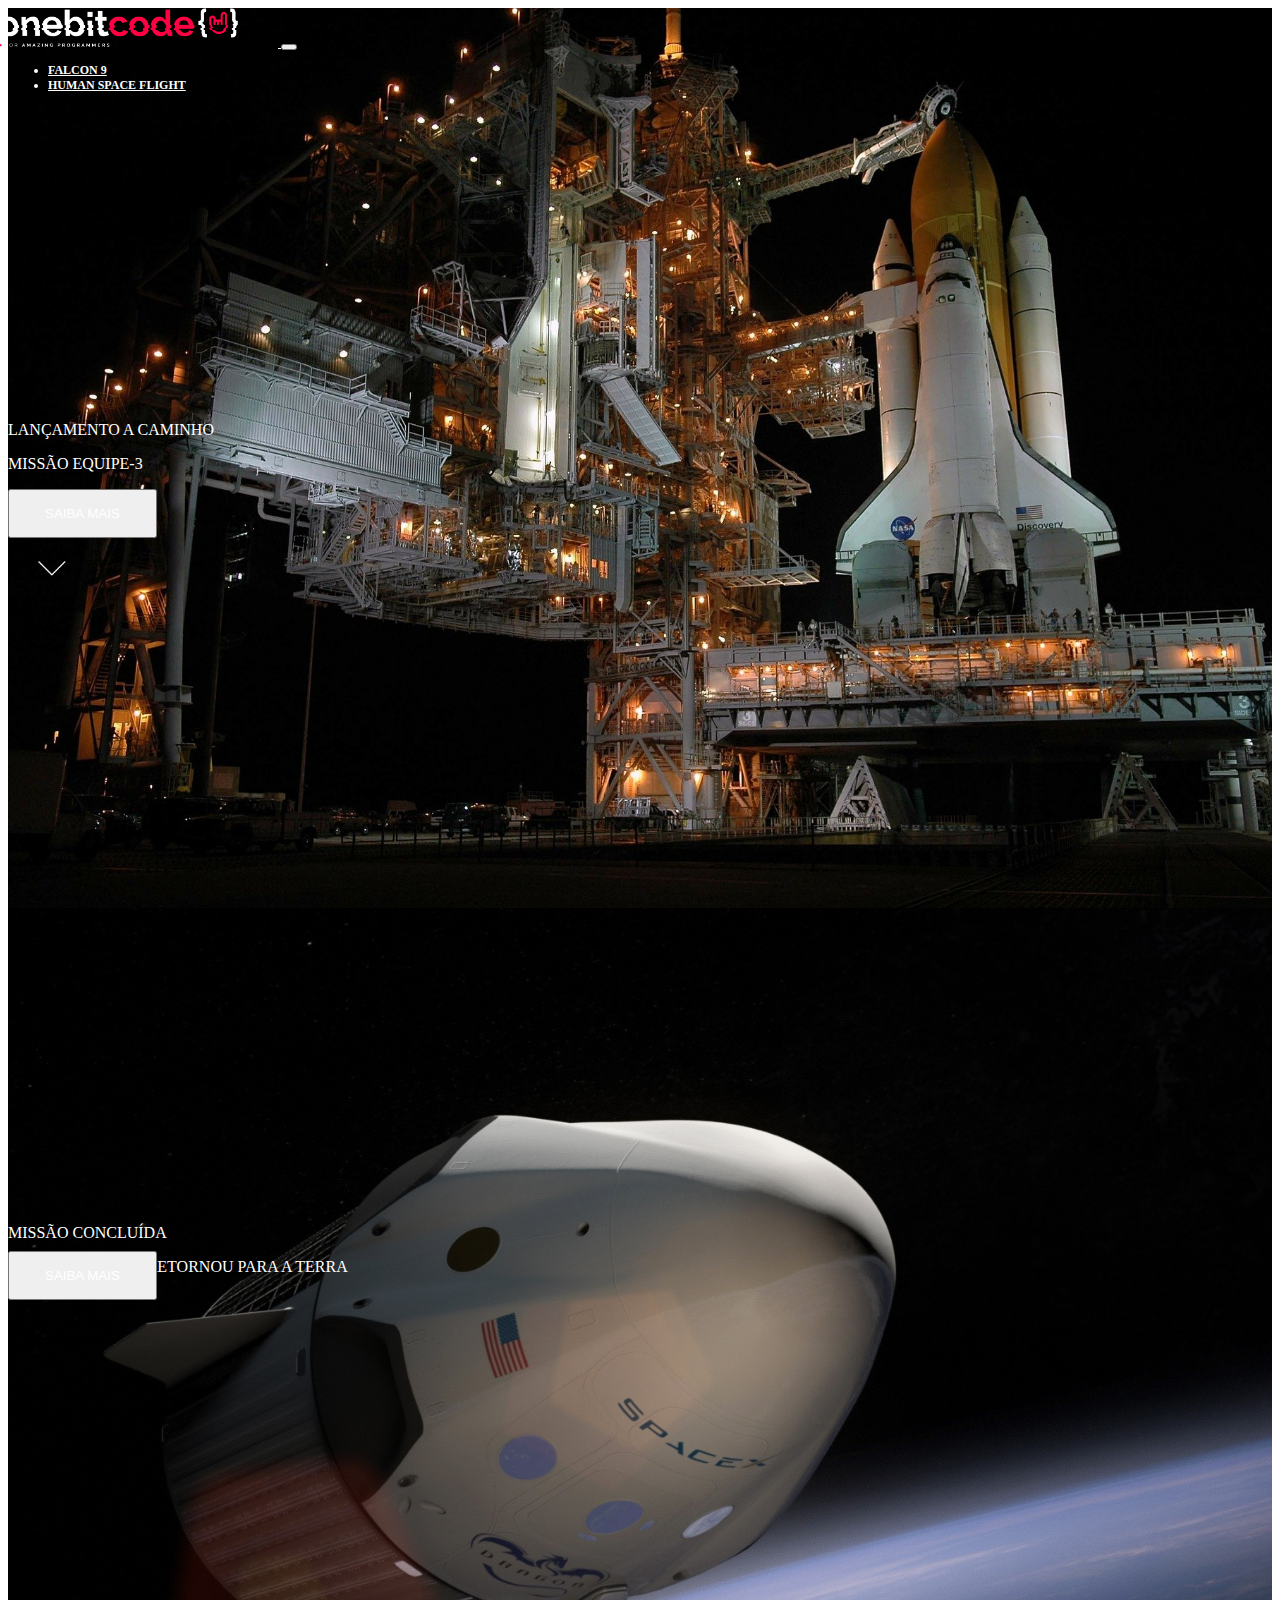
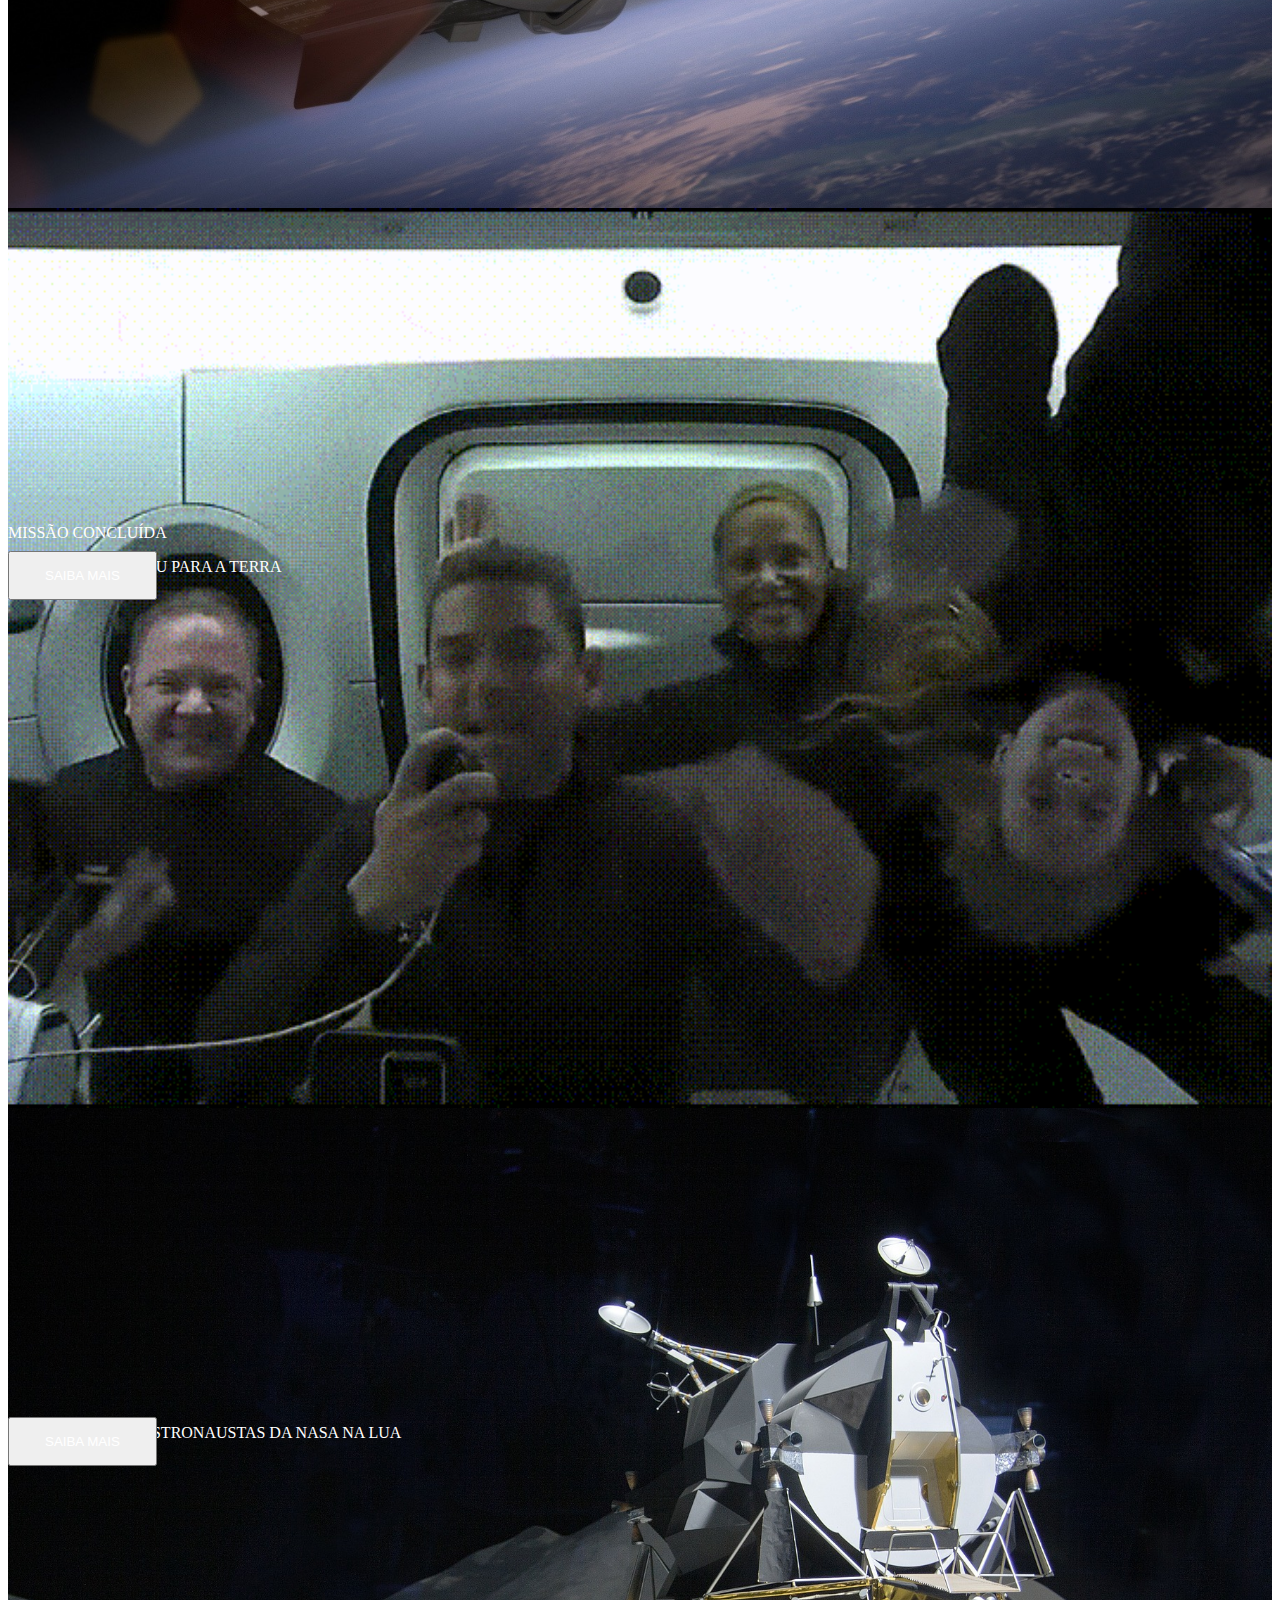
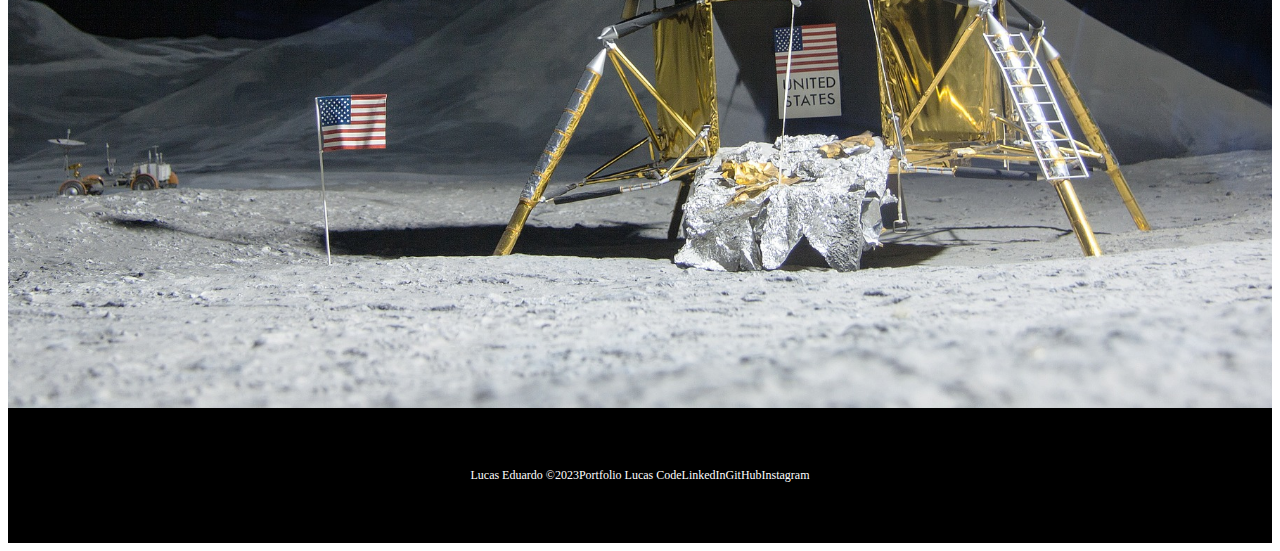
==== index.html @ 3b8acb65 "OneBitX PROJECT" ====
<!DOCTYPE html>
<html lang="pt-br">
<head>
    <meta charset="UTF-8">
    <meta http-equiv="X-UA-Compatible" content="IE=edge">
    <meta name="viewport" content="width=device-width, initial-scale=1.0">
    <!--Link CSS-->
    <link rel="stylesheet" href="/assets/css/style.css">
    <!--Link Bootstrap-->
    <link href="https://cdn.jsdelivr.net/npm/bootstrap@5.3.0-alpha3/dist/css/bootstrap.min.css" rel="stylesheet" integrity="sha384-KK94CHFLLe+nY2dmCWGMq91rCGa5gtU4mk92HdvYe+M/SXH301p5ILy+dN9+nJOZ" crossorigin="anonymous">
    
    <!--Favicon-->
    <link rel="shortcut icon" href="/assets/img/favicon.png" type="image/x-icon">

    <title>OneBitX</title>
</head>
<body>
    
    <div class="container-fluid container00 container01">
        <div class="container">
            <header class="header">
                <nav class="navbar navbar-expand-lg navbar-dark bg-transparent pt-4">
                    <div class="container-fluid">
                        <a href="/index.html" class="navbar-brand">
                            <img src="/assets/img/logo-obc-2021-darkbg.png" alt="OneBitX" class="logoPC img-fluid">
                        </a>
                        <button class="navbar-toggler" type="button" data-bs-toggle="collapse"data-bs-target="#navbarNav" aria-controls="navbarNav" aria-expanded="false"aria-label="Toggle navigation">
                            <span class="navbar-toggler-icon"></span>
                        </button>
                        <div class="collapse navbar-collapse" id="navbarNav">
                            <ul class="navbar-nav">
                                <li class="nav-item">
                                <a class="nav-link active" aria-current="page" href="/falcon9.html" id="navItem">FALCON 9</a>
                                </li>
                                <li class="nav-item">
                                <a class="nav-link active" href="/humanflight.html" id="navItem">HUMAN SPACE FLIGHT</a>
                                </li>
                            </ul>
                        </div>
                    </div>
                </nav>
            </header>
        </div>

        <div class="container titlePadding">
            <p class="h5" id="launchComing">LANÇAMENTO A CAMINHO</p>
            
            <p class="h1">MISSÃO EQUIPE-3</p>

            <button type="button" class="btn btn-outline-light mt-5" id="button">SAIBA MAIS</button>

            <div class="container text-center">
                <img src="./assets/img/home/arrowDown.gif" alt="arrowDown" class="arrowDown">
            </div>
        </div>
    </div>

    <div class="container-fluid container00 container02">
        <div class="container titlePadding">
            <div class="container">
                <p class="h5" id="launchComing">MISSÃO CONCLUÍDA</p>
                
                <p class="h1 shortTitle">MISSÃO EQUIPE-2 RETORNOU PARA A TERRA</p>
                <button type="button" class="btn btn-outline-light mt-5" id="button">SAIBA MAIS</button>
            </div>
        </div>
    </div>

    <div class="container-fluid container00 container03">
        <div class="container titlePadding">
            <div class="container">
                <p class="h5" id="launchComing">MISSÃO CONCLUÍDA</p>
                
                <p class="h1 shortTitle">DRAGON RETORNOU PARA A TERRA</p>
                <button type="button" class="btn btn-outline-light mt-5" id="button">SAIBA MAIS</button>
            </div>
        </div>
    </div>

    <div class="container-fluid container00 container04">
        <div class="container titlePadding">
            <div class="container">
                <p class="h1 mediumTitle" id="launchComing">STARSHIP POUSA ASTRONAUSTAS DA NASA NA LUA</p>
                
                <button type="button" class="btn btn-outline-light mt-5" id="button">SAIBA MAIS</button>
            </div>
        </div>
    </div>


    <footer class="container-fluid footer">
        <span class="me-4 copyLC">Lucas Eduardo &copy;2023</span>
        <a href="https://lucaseduardocrp.github.io/NewPortfolio/" target="_blank" class="me-4">Portfolio Lucas Code</a>
        <a href="https://www.linkedin.com/in/lucaseccarvalho/" target="_blank" class="me-4">LinkedIn</a>
        <a href="https://github.com/lucaseduardocrp" target="_blank" class="me-4">GitHub</a>
        <a href="https://www.instagram.com/lucaseduardo_crp/" target="_blank">Instagram</a>
    </footer>



    <!--Bootstrap Script-->
    <script src="https://cdn.jsdelivr.net/npm/bootstrap@5.3.0-alpha3/dist/js/bootstrap.bundle.min.js" integrity="sha384-ENjdO4Dr2bkBIFxQpeoTz1HIcje39Wm4jDKdf19U8gI4ddQ3GYNS7NTKfAdVQSZe" crossorigin="anonymous"></script>
</body>
</html>
---- assets/css/style.css ----
@import"https://fonts.googleapis.com/css2?family=Rubik:wght@400;514&display=swap";*{color:#fff}.header{font-size:12px;font-weight:bold}.header #navItem:hover{color:#b9b9b9}.container00{min-height:100vh;background-size:cover;background-repeat:no-repeat;background-position:center}.arrowDown{display:inline-block;width:90px;margin-top:5px}.logoPC{width:240px;margin-left:-10px;margin-right:40px}#button{padding:15px 35px}.footer{background-color:#000;height:15vh;font-size:12px;font-weight:500;display:flex;align-items:center;justify-content:center}.footer a{text-decoration:none;color:#fff}.footer a:hover{color:#b9b9b9}@media(max-width: 405px){.logoPC{width:180px;margin-top:15px}.footer{font-size:10px}}@media(max-width: 350px){.logoPC{width:150px;margin-top:15px}}.container00.container01{background-image:url(/assets/img/home/01.jpg)}.container00.container02{background-image:url(/assets/img/home/03.jpg)}.container00.container03{background-image:url(/assets/img/home/02.gif)}.container00.container04{background-image:url(/assets/img/home/04.jpg)}.titlePadding{padding-top:300px}.shortTitle{width:550px;margin-bottom:-25px}.mediumTitle{width:650px;margin-bottom:-25px}@media(max-width: 750px){.titlePadding{padding-top:120px}.shortTitle,.mediumTitle{width:auto;font-size:50px}}@media(max-width: 380px){.shortTitle,.mediumTitle{width:auto;font-size:40px}}/*# sourceMappingURL=style.css.map */
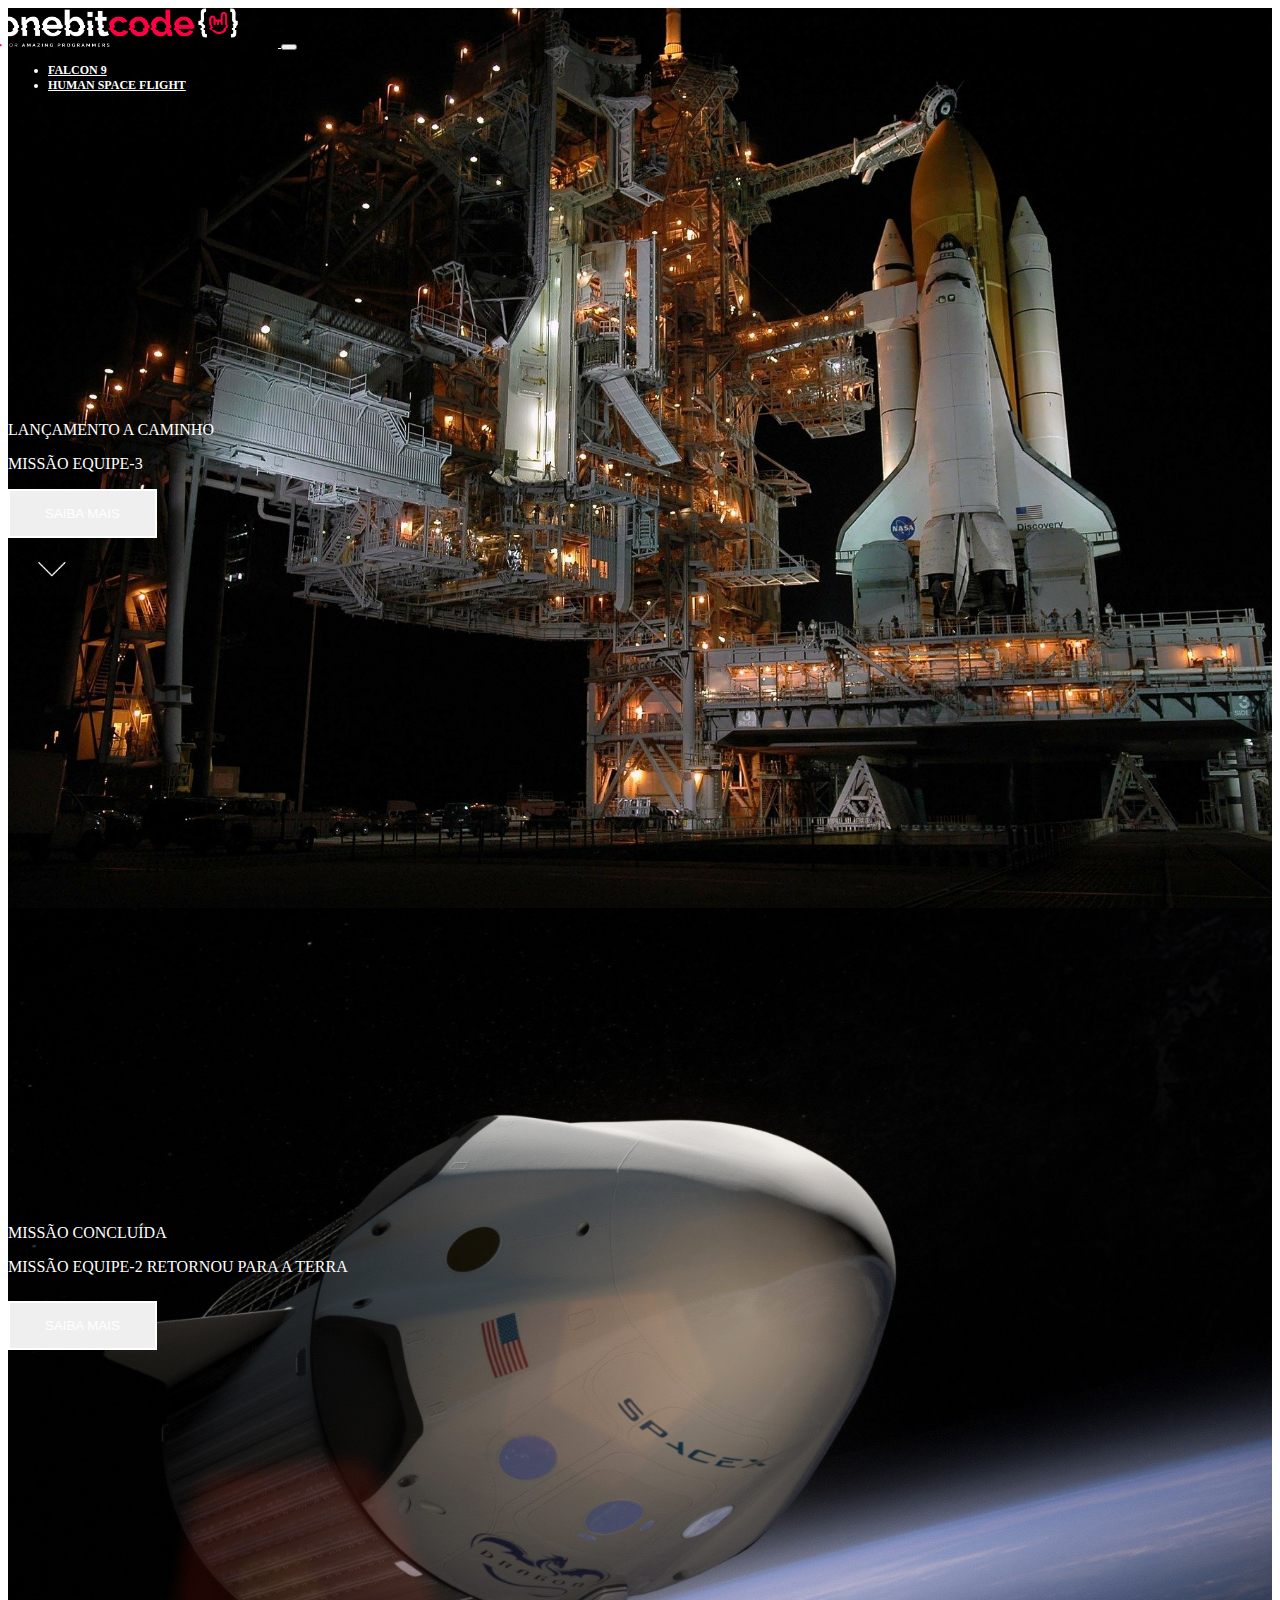
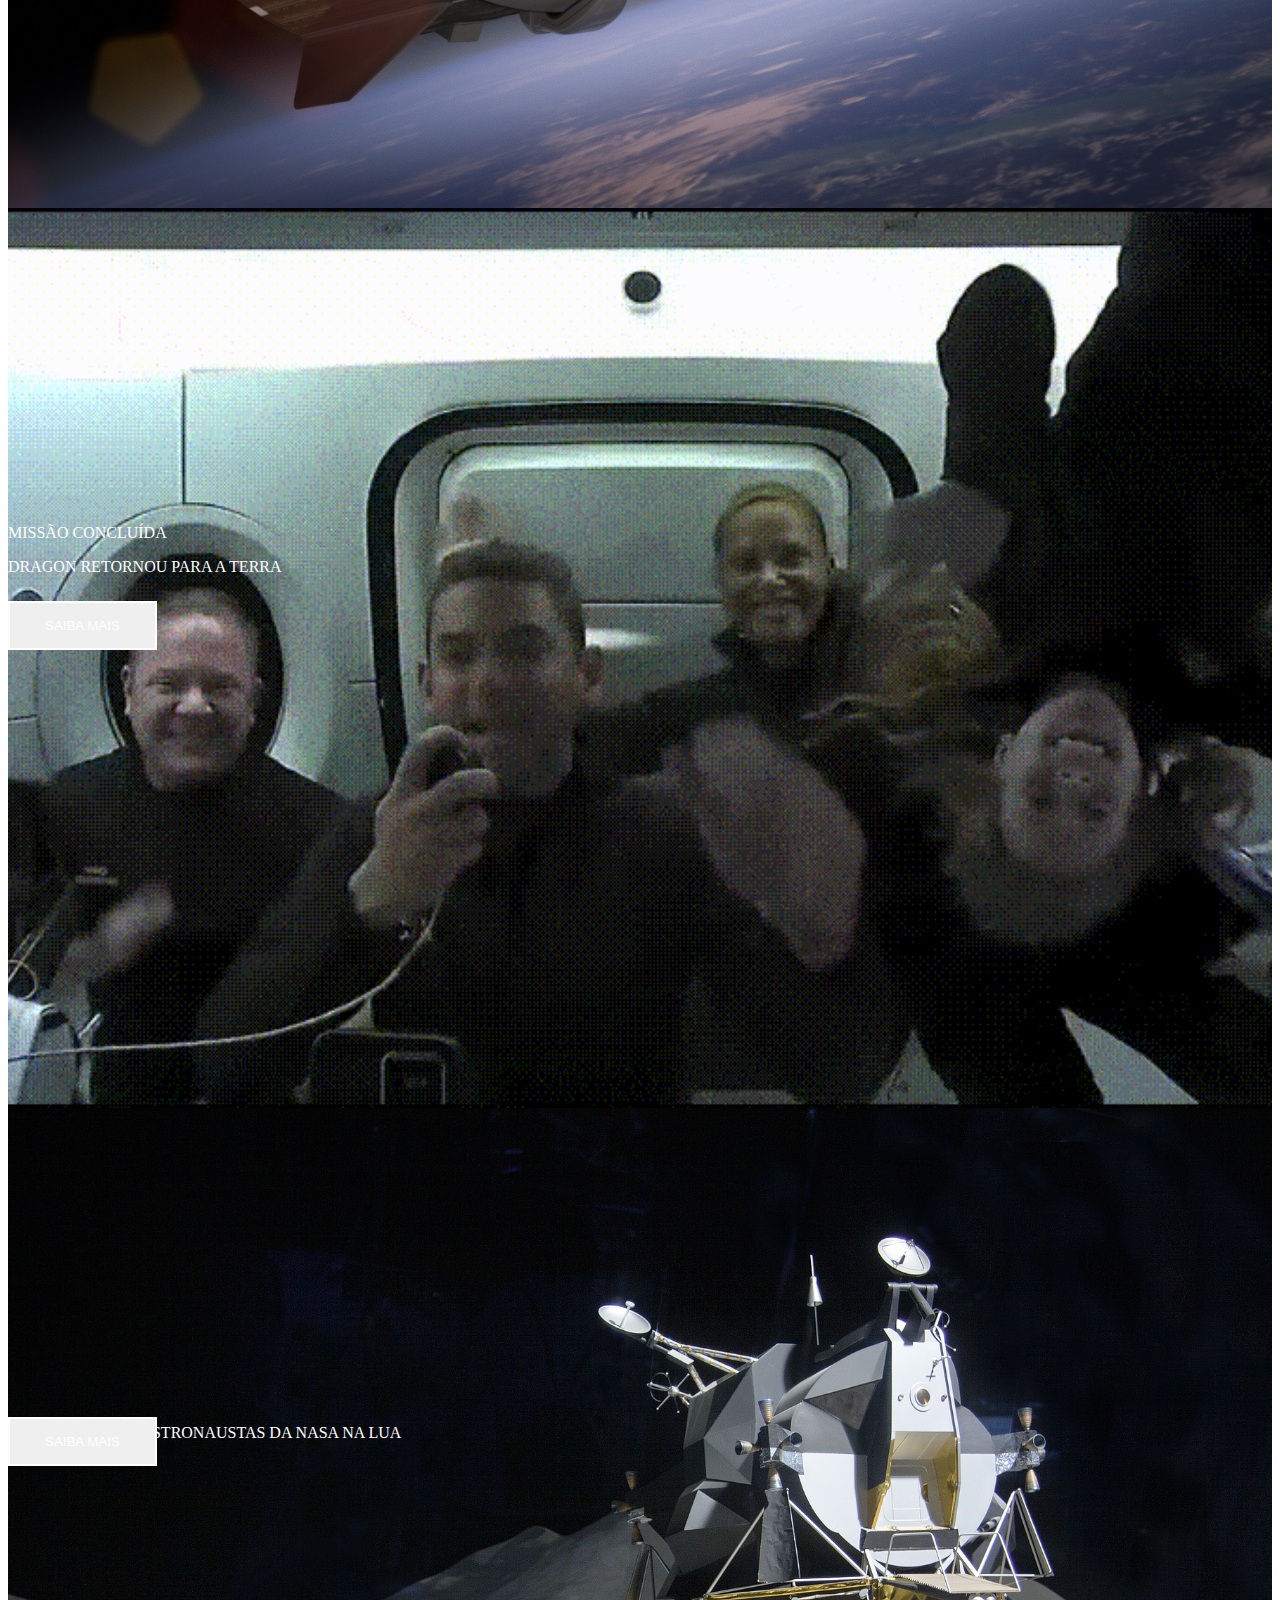
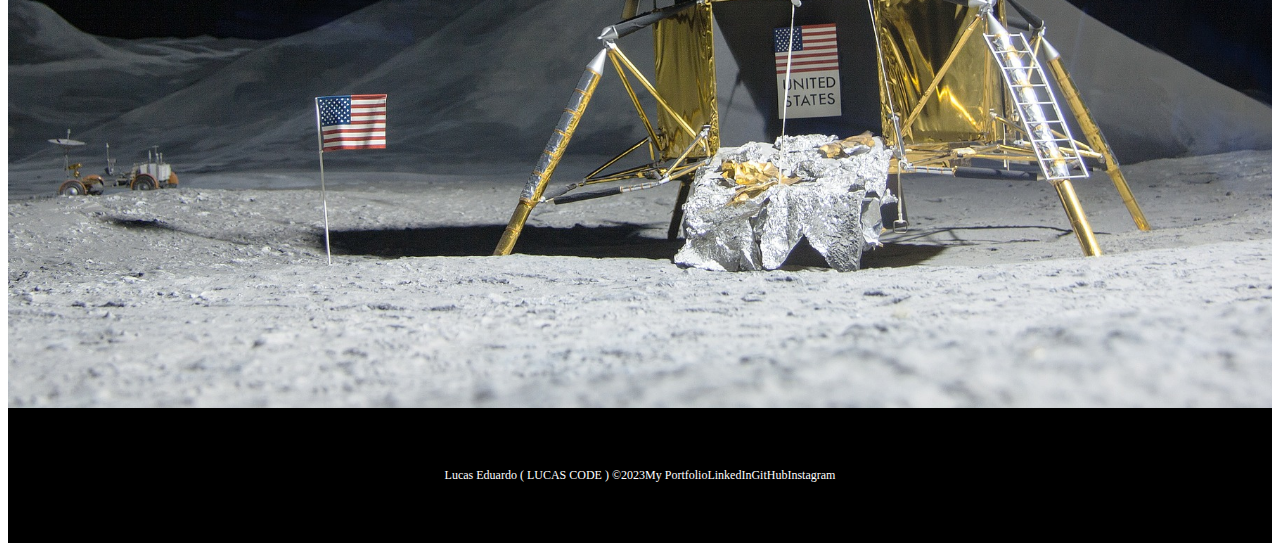
==== commit 926094d1: "OneBitX PROJECT" ====
--- a/index.html
+++ b/index.html
@@ -89,8 +89,8 @@
 
 
     <footer class="container-fluid footer">
-        <span class="me-4 copyLC">Lucas Eduardo &copy;2023</span>
-        <a href="https://lucaseduardocrp.github.io/NewPortfolio/" target="_blank" class="me-4">Portfolio Lucas Code</a>
+        <span class="me-4 copyLC">Lucas Eduardo ( LUCAS <span class="text-danger">CODE</span> ) &copy;2023</span>
+        <a href="https://lucaseduardocrp.github.io/NewPortfolio/" target="_blank" class="me-4">My Portfolio</a>
         <a href="https://www.linkedin.com/in/lucaseccarvalho/" target="_blank" class="me-4">LinkedIn</a>
         <a href="https://github.com/lucaseduardocrp" target="_blank" class="me-4">GitHub</a>
         <a href="https://www.instagram.com/lucaseduardo_crp/" target="_blank">Instagram</a>
--- a/assets/css/style.css
+++ b/assets/css/style.css
@@ -1 +1 @@
-@import"https://fonts.googleapis.com/css2?family=Rubik:wght@400;514&display=swap";*{color:#fff}.header{font-size:12px;font-weight:bold}.header #navItem:hover{color:#b9b9b9}.container00{min-height:100vh;background-size:cover;background-repeat:no-repeat;background-position:center}.arrowDown{display:inline-block;width:90px;margin-top:5px}.logoPC{width:240px;margin-left:-10px;margin-right:40px}#button{padding:15px 35px}.footer{background-color:#000;height:15vh;font-size:12px;font-weight:500;display:flex;align-items:center;justify-content:center}.footer a{text-decoration:none;color:#fff}.footer a:hover{color:#b9b9b9}@media(max-width: 405px){.logoPC{width:180px;margin-top:15px}.footer{font-size:10px}}@media(max-width: 350px){.logoPC{width:150px;margin-top:15px}}.container00.container01{background-image:url(/assets/img/home/01.jpg)}.container00.container02{background-image:url(/assets/img/home/03.jpg)}.container00.container03{background-image:url(/assets/img/home/02.gif)}.container00.container04{background-image:url(/assets/img/home/04.jpg)}.titlePadding{padding-top:300px}.shortTitle{width:550px;margin-bottom:-25px}.mediumTitle{width:650px;margin-bottom:-25px}@media(max-width: 750px){.titlePadding{padding-top:120px}.shortTitle,.mediumTitle{width:auto;font-size:50px}}@media(max-width: 380px){.shortTitle,.mediumTitle{width:auto;font-size:40px}}/*# sourceMappingURL=style.css.map */+@import"https://fonts.googleapis.com/css2?family=Rubik:wght@400;514&display=swap";*{color:#fff}.header{font-size:12px;font-weight:bold}.header #navItem:hover{color:#b9b9b9}.container00{min-height:100vh;background-size:cover;background-repeat:no-repeat;background-position:center}.arrowDown{display:inline-block;width:90px;margin-top:5px}.logoPC{width:240px;margin-left:-10px;margin-right:40px}#button{padding:15px 35px;border:2px solid #fff}.footer{background-color:#000;height:15vh;font-size:12px;font-weight:500;display:flex;align-items:center;justify-content:center}.footer a{text-decoration:none;color:#fff}.footer a:hover{color:#b9b9b9}@media(max-width: 405px){.logoPC{width:180px;margin-top:15px}.footer{font-size:10px}}@media(max-width: 350px){.logoPC{width:150px;margin-top:15px}}.container00.container01{background-image:url(/assets/img/home/01.jpg)}.container00.container02{background-image:url(/assets/img/home/03.jpg)}.container00.container03{background-image:url(/assets/img/home/02.gif)}.container00.container04{background-image:url(/assets/img/home/04.jpg)}.titlePadding{padding-top:300px}.shortTitle{width:550px;margin-bottom:25px}.mediumTitle{width:650px;margin-bottom:-25px}@media(max-width: 750px){.titlePadding{padding-top:120px}.shortTitle,.mediumTitle{width:auto;font-size:50px}}@media(max-width: 380px){.shortTitle,.mediumTitle{width:auto;font-size:40px}}/*# sourceMappingURL=style.css.map */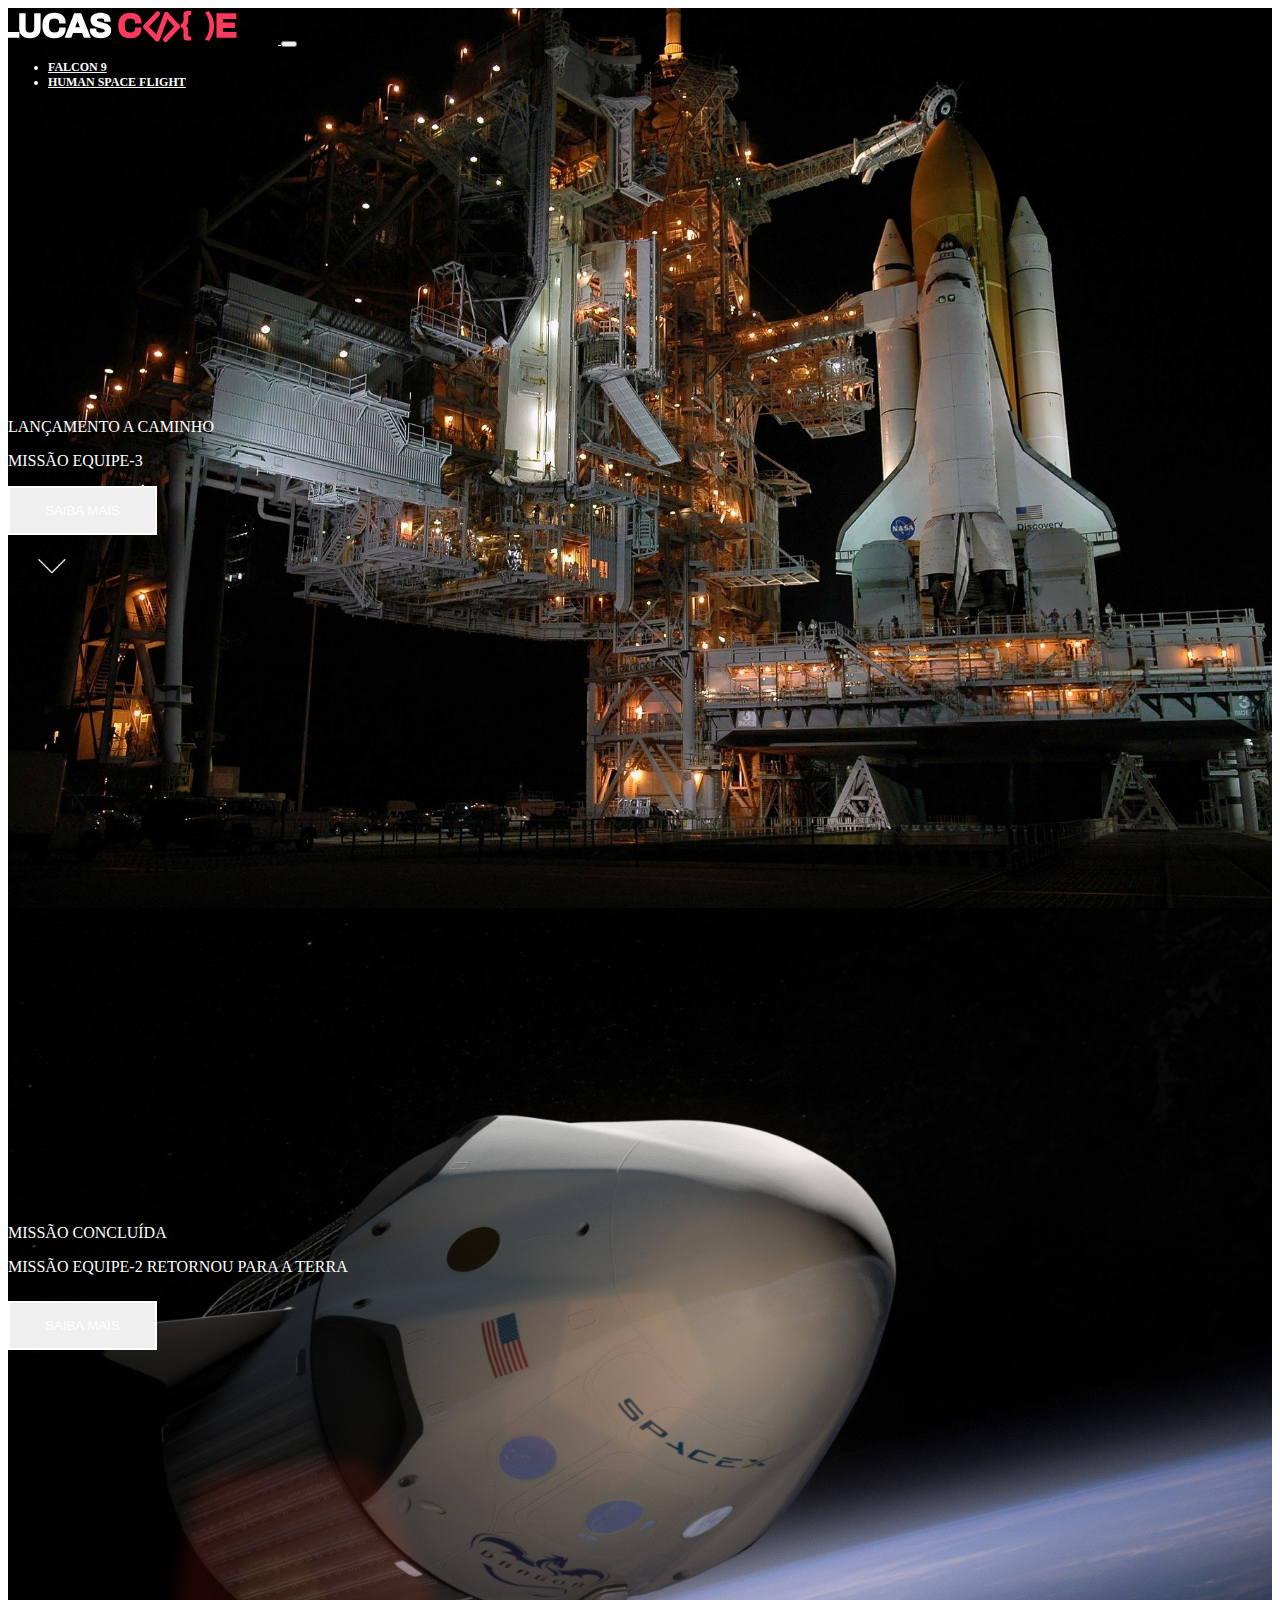
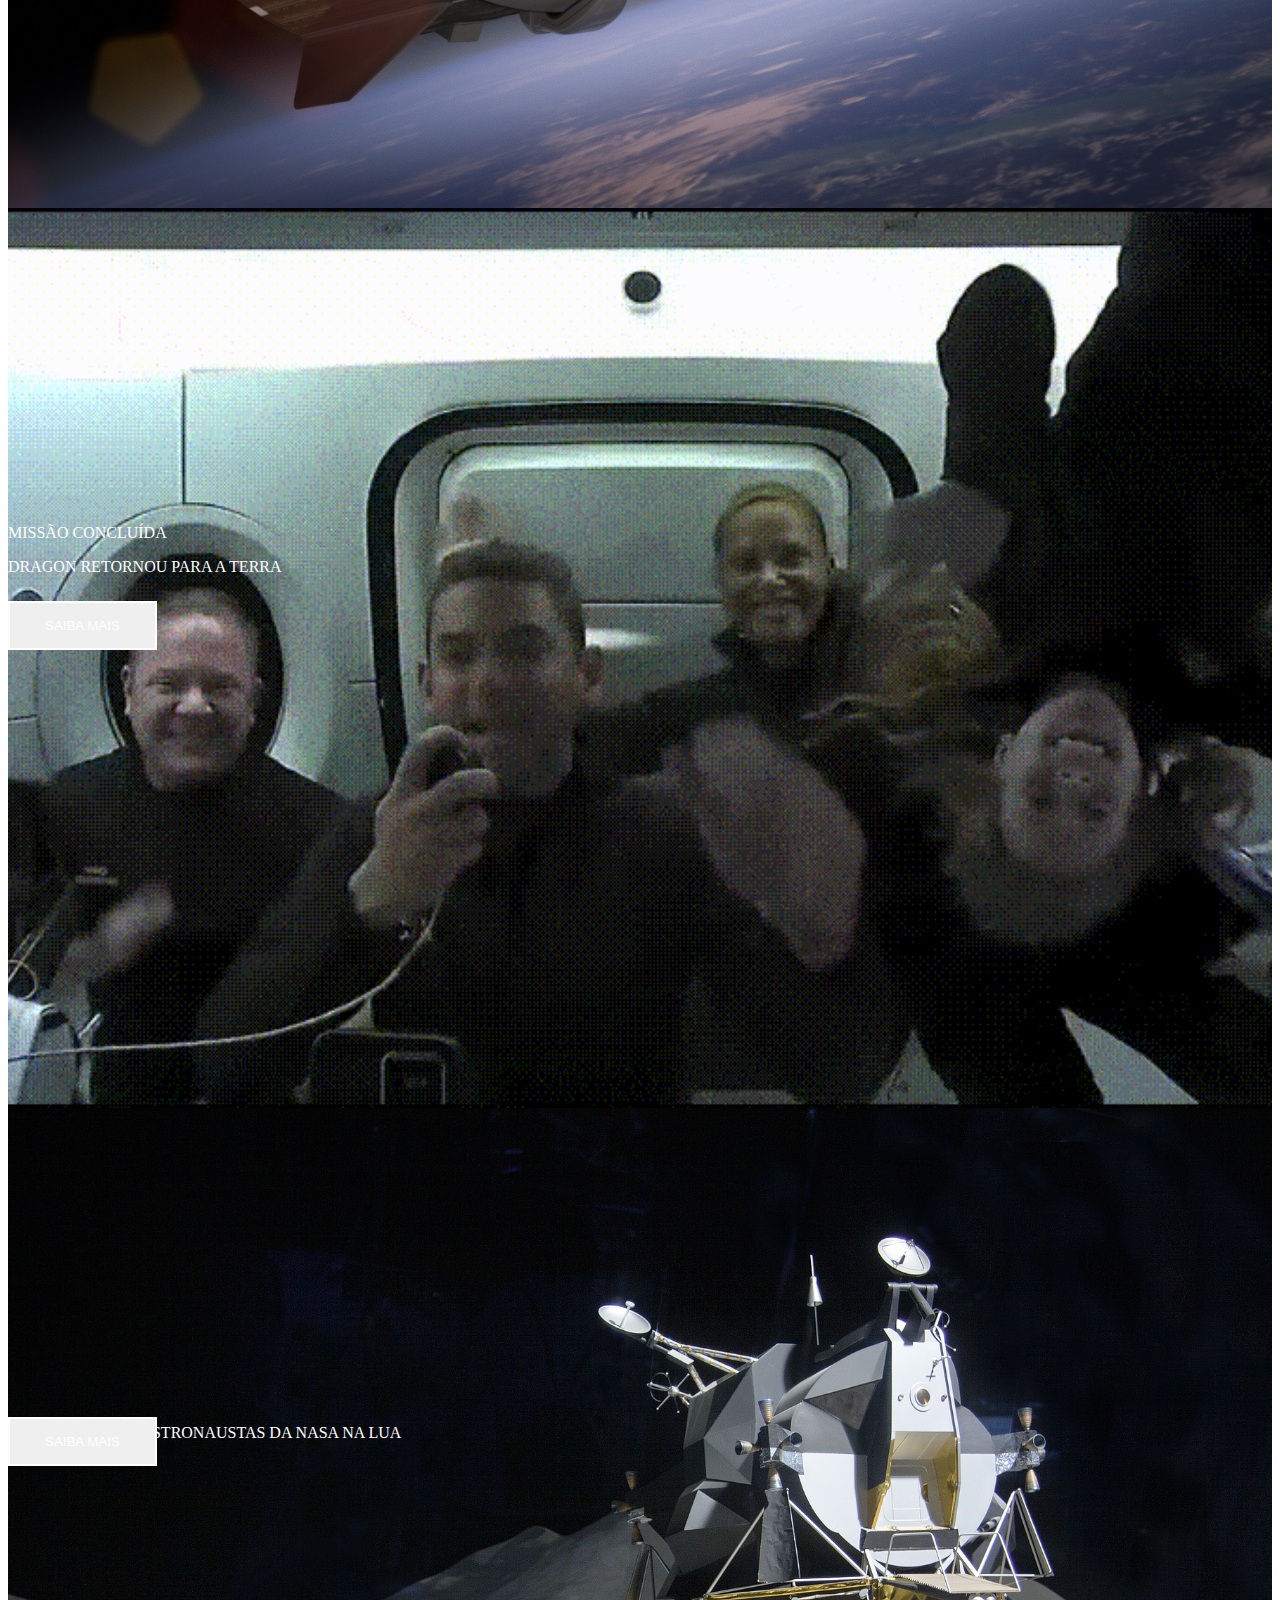
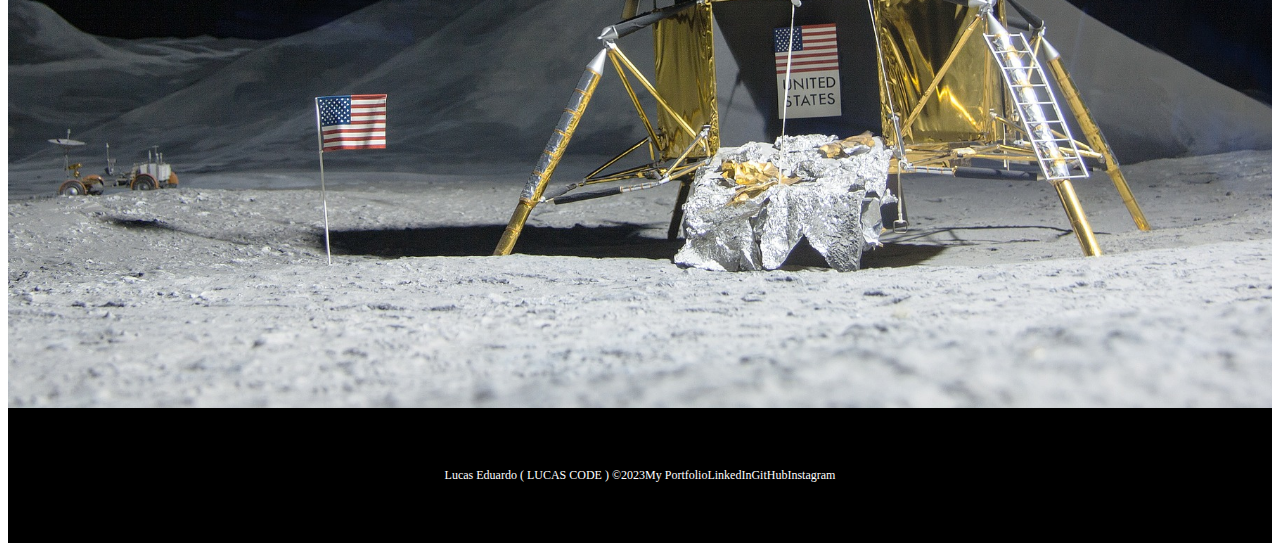
==== commit dc7a4e7a: "OneBitX" ====
--- a/index.html
+++ b/index.html
@@ -10,7 +10,7 @@
     <link href="https://cdn.jsdelivr.net/npm/bootstrap@5.3.0-alpha3/dist/css/bootstrap.min.css" rel="stylesheet" integrity="sha384-KK94CHFLLe+nY2dmCWGMq91rCGa5gtU4mk92HdvYe+M/SXH301p5ILy+dN9+nJOZ" crossorigin="anonymous">
     
     <!--Favicon-->
-    <link rel="shortcut icon" href="/assets/img/favicon.png" type="image/x-icon">
+    <link rel="shortcut icon" href="/assets/img/favicon.ico" type="image/x-icon">
 
     <title>OneBitX</title>
 </head>
@@ -22,7 +22,7 @@
                 <nav class="navbar navbar-expand-lg navbar-dark bg-transparent pt-4">
                     <div class="container-fluid">
                         <a href="/index.html" class="navbar-brand">
-                            <img src="/assets/img/logo-obc-2021-darkbg.png" alt="OneBitX" class="logoPC img-fluid">
+                            <img src="/assets/img/LogoCODEred.svg" alt="OneBitX" class="logoPC img-fluid">
                         </a>
                         <button class="navbar-toggler" type="button" data-bs-toggle="collapse"data-bs-target="#navbarNav" aria-controls="navbarNav" aria-expanded="false"aria-label="Toggle navigation">
                             <span class="navbar-toggler-icon"></span>
--- a/assets/css/style.css
+++ b/assets/css/style.css
@@ -1 +1 @@
-@import"https://fonts.googleapis.com/css2?family=Rubik:wght@400;514&display=swap";*{color:#fff}.header{font-size:12px;font-weight:bold}.header #navItem:hover{color:#b9b9b9}.container00{min-height:100vh;background-size:cover;background-repeat:no-repeat;background-position:center}.arrowDown{display:inline-block;width:90px;margin-top:5px}.logoPC{width:240px;margin-left:-10px;margin-right:40px}#button{padding:15px 35px;border:2px solid #fff}.footer{background-color:#000;height:15vh;font-size:12px;font-weight:500;display:flex;align-items:center;justify-content:center}.footer a{text-decoration:none;color:#fff}.footer a:hover{color:#b9b9b9}@media(max-width: 405px){.logoPC{width:180px;margin-top:15px}.footer{font-size:10px}}@media(max-width: 350px){.logoPC{width:150px;margin-top:15px}}.container00.container01{background-image:url(/assets/img/home/01.jpg)}.container00.container02{background-image:url(/assets/img/home/03.jpg)}.container00.container03{background-image:url(/assets/img/home/02.gif)}.container00.container04{background-image:url(/assets/img/home/04.jpg)}.titlePadding{padding-top:300px}.shortTitle{width:550px;margin-bottom:25px}.mediumTitle{width:650px;margin-bottom:-25px}@media(max-width: 750px){.titlePadding{padding-top:120px}.shortTitle,.mediumTitle{width:auto;font-size:50px}}@media(max-width: 380px){.shortTitle,.mediumTitle{width:auto;font-size:40px}}/*# sourceMappingURL=style.css.map */+@import"https://fonts.googleapis.com/css2?family=Rubik:wght@400;514&display=swap";*{color:#fff}.header{font-size:12px;font-weight:bold}.header #navItem:hover{color:#b9b9b9}.container00{min-height:100vh;background-size:cover;background-repeat:no-repeat;background-position:center}.arrowDown{display:inline-block;width:90px;margin-top:5px}.logoPC{width:240px;margin-left:-10px;margin-right:40px}#button{padding:15px 35px;border:2px solid #fff}.footer{background-color:#000;height:15vh;font-size:12px;font-weight:500;display:flex;align-items:center;justify-content:center}.footer a{text-decoration:none;color:#fff}.footer a:hover{color:#b9b9b9}@media(max-width: 405px){.logoPC{width:180px;margin-top:15px}.footer{font-size:10px}}@media(max-width: 350px){.logoPC{width:150px;margin-top:15px}}.container00.container01{background-image:url(/assets/img/home/01.jpg)}.container00.container02{background-image:url(/assets/img/home/03.jpg)}.container00.container03{background-image:url(/assets/img/home/02.gif)}.container00.container04{background-image:url(/assets/img/home/04.jpg)}.titlePadding{padding-top:300px}.shortTitle{width:550px;margin-bottom:25px}.mediumTitle{width:650px;margin-bottom:-25px}@media(max-width: 750px){.titlePadding{padding-top:120px}.shortTitle,.mediumTitle{width:auto;font-size:50px}}@media(max-width: 380px){.shortTitle,.mediumTitle{width:auto;font-size:40px}}.container00.container05{background-image:linear-gradient(rgba(0, 0, 0, 0.5), rgba(0, 0, 0, 0.5)),url(/assets/img/falcon9/01.jpg)}.container00.container06{background-image:linear-gradient(rgba(0, 0, 0, 0.4), rgba(0, 0, 0, 0.4)),url(/assets/img/falcon9/02.jpg)}.container00.carrossel01{background-image:linear-gradient(rgba(0, 0, 0, 0.4), rgba(0, 0, 0, 0.4)),url(/assets/img/falcon9/03.jpg)}.container00.carrossel02{background-image:linear-gradient(rgba(0, 0, 0, 0.4), rgba(0, 0, 0, 0.4)),url(/assets/img/falcon9/04.jpg)}.container00.carrossel03{background-image:linear-gradient(rgba(0, 0, 0, 0.4), rgba(0, 0, 0, 0.4)),url(/assets/img/falcon9/05.jpg)}.container00.carrossel04{background-image:linear-gradient(rgba(0, 0, 0, 0.4), rgba(0, 0, 0, 0.4)),url(/assets/img/falcon9/06.jpg)}.container00.carrossel05{background-image:linear-gradient(rgba(0, 0, 0, 0.4), rgba(0, 0, 0, 0.4)),url(/assets/img/falcon9/07.jpg)}.container00.container07{background-image:linear-gradient(rgba(0, 0, 0, 0.4), rgba(0, 0, 0, 0.4)),url(/assets/img/falcon9/08.jpg)}.container00 .titleFalcon9{font-size:90px;font-family:"Rubiki",sans-serif;font-weight:514}.numbers{background-color:#000;height:40vh;display:flex;flex-direction:column;justify-content:center}.numbers .titleNumb{font-size:90px}.numbers .subTitleNumb{font-size:20px}.falcon9Desc{font-size:22px;width:640px;line-height:50px}.containerFalcon9Desc{display:grid;height:90vh;align-items:center;justify-content:left}#overViewPosition{width:500px;margin-left:13%;padding-top:15%}.carrosselSlide img{height:100vh}.carousselText{background-color:#000}.downloadDesc{background-color:#000;height:85vh;padding-top:240px}.downloadDesc a{text-decoration:none;color:#fff;border-bottom:1px solid #fff}.downloadDesc a:hover{border-bottom:1px solid #b9b9b9;color:#b9b9b9}.downloadDesc button{border:2px solid #fff;margin-right:15px}@media(max-width: 768px){.numbers .titleNumb{font-size:80px}.numbers .subTitleNumb{font-size:18px}.falcon9Desc{width:auto}#overViewPosition{padding-top:35%}}/*# sourceMappingURL=style.css.map */